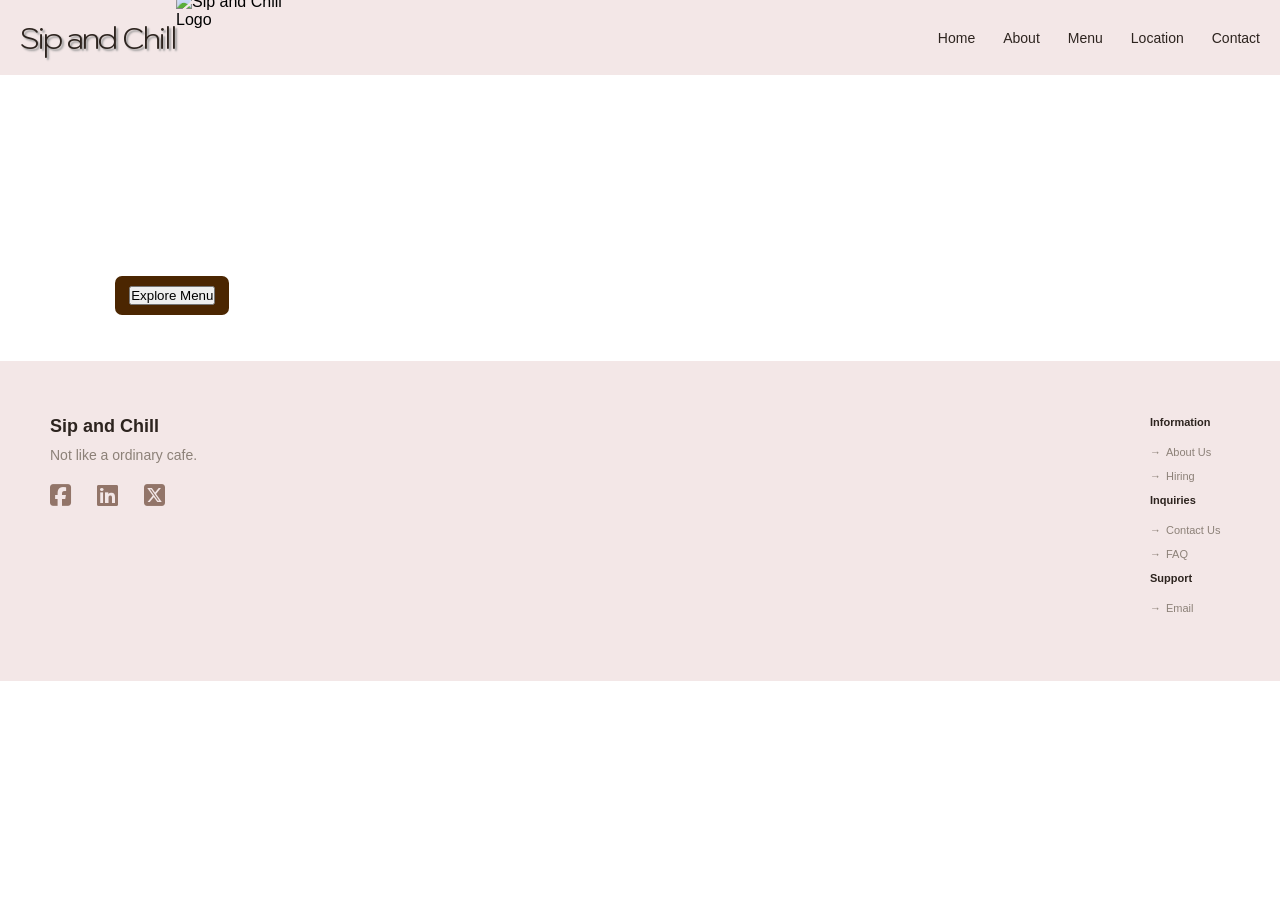
==== about.html @ 3f156aad "creation of other webpages Finalized the FAQ's sections aswell as the header and footer of each webp" ====
<!DOCTYPE html>
<html lang="en">
<head>
  <meta charset="UTF-8">
    <meta name="viewport" content="width=device-width, initial-scale=1.0">
     <!-- fonts pare -->
    <link rel="preconnect" href="https://fonts.googleapis.com">
    <link rel="preconnect" href="https://fonts.gstatic.com" crossorigin>
    <link href="https://fonts.googleapis.com/css2?family=Inspiration&family=Kodchasan:wght@300&display=swap" rel="stylesheet">
    <!-- icons pare -->
    <link rel="stylesheet" href="https://cdnjs.cloudflare.com/ajax/libs/font-awesome/6.5.1/css/all.min.css">
    <link rel="stylesheet" href="index.css">
    <title>About</title>
</head>
<body>
    <header>
        <!-- Sip and Chill Logo -->
        <div class="logo">
            <a href="index.html"><h1>Sip and Chill</h1></a>
            <img src="Sip_And_Chill_Logo.png" alt="Sip and Chill Logo" class="logo-img">
        </div>
 
        <nav>
            <a href="index.html">Home</a>
            <a href="about.html">About</a>
            <a href="menu.html">Menu</a>
            <a href="location.html">Location</a>
            <a href="contact.html">Contact</a>
        </nav>
    </header>

    <!-- Hero Section, explore menu, p -->
    <section class="hero">
            <div class="content">
                <h2>A place that<br>
                feels like home</h2>

                <a href="menu.html" class="btn"><button>Explore Menu</button></a>
            </div> 
            
    </section>













    
    <!-- Footer -->
    <footer class="footer">
        <div class="brand">
            <h2>Sip and Chill</h2>
            <p>Not like a ordinary cafe.</p>

            <!-- Social Media Icons -->   
            <div class="social-icons">
                <a href="https://facebook.com">
                    <i class="fa-brands fa-square-facebook"></i>
                </a>
                <a href="https://linkedin.com">
                    <i class="fa-brands fa-linkedin"></i>
                </a>                    
                <a href="https://x.com">
                    <i class="fa-brands fa-square-x-twitter"></i>
                </a>
            </div>
        </div>

        <!-- Footer Links -->
        <div class="Links">
            <div class="column">
                <h3>Information</h3>
                <a href="About.html">About Us</a>
                <a href="https://linkedin.com">Hiring</a>
            </div>

            <div class="column">
                <h3>Inquiries</h3>
                <a href="Contact.html">Contact Us</a>
                <a href="#FAQ">FAQ</a>
            </div>

            <div class="column">
                <h3>Support</h3>
                <a href="Contact.html">Email</a>
            </div>
        </div>
    </footer>
</body>
</html>
---- index.css ----
*{
    margin: 0;
    padding: 0;
    box-sizing: border-box;
}

html{
    scroll-behavior: smooth;
}

body{
    font-family: Arial, sans-serif;
}

    /* Header */
    header{
        height: 75px;
        background-color: #f3e7e7;
        display: flex;
        justify-content: space-between;
        align-items: center;
        padding: 0 20px;
    }
        /* Logo */
        .logo{
            display: flex;
            align-items: center;
        }

            .logo h1{
                font-family: 'Kodchasan', sans-serif;
                font-size: 30px;
                font-weight: 300;
                letter-spacing: -2px;
                text-shadow: 2px 2px 2px #999;
            }

            .logo a{
                text-decoration: none;
                color: #2d241f;
            }
            
            .logo-img{
                width: 110px;
                height: 90px;
                object-fit: contain;
                align-items: center;
            }
        
        /*navigation bar*/
        nav{
            display: flex;
            gap: 28px;
        }

                nav a{
                    text-decoration: none;
                    color: #2d241f;
                    font-size: 14px;
                    padding: 5px 0px;
                }

                nav a:hover{
                    color: #8c8178;
            }

        /* Hero Section */
        .hero{ 
            height: 286px;
            background-image: url('Hero 1.png');
            background-size: cover;
            background-position: center;
            position: relative;
        }
            .content{
                position: absolute;
                left: 9%;
                top: 30px;
            }
            .hero h2{
                font-family: 'Inspiration', cursive;
                font-weight: 400;
                font-size: 60px;
                color: white;
            }
            .btn{
                display: inline-block;
                background-color: #4b2601;
                color: white;
                text-decoration: none;
                border-radius: 7px;
                margin-top: 19px;
                padding: 10px 14px;
            }
    
    /* Featured Section */
    .featured-section{
        width: 90%;
        max-width: 1100px;   
        margin: 25px auto 0; 
    }

    .featured-title{
        font-family: Cursive;
        font-size: 35px;
        font-weight: normal;
        margin-bottom: 15px;
    }
        /*grid layout for featured items*/
        .featured-grid{
            display: grid;
            grid-template-columns: 1fr 1fr;
            gap: 20px;
        }

        .left-items{
            display: flex;
            flex-direction: column;
            gap: 20px;
        }

        /*card layout for featured items*/
        .item{
            background-color: #faf4eb;
            padding:12px 20px;
            border-radius: 12px;
            display: flex;
            flex-direction: column;
        }

        /*Iced Tea*/
        .Iced-Tea{
            height: 247px;
        }

        /*mocha*/
        .Cafe-Mocha{
            height: 247px;
        }

        /*chocolate drizzle croissant*/
        .Chocolate-Drizzle-Croissant{   
            height: 514px;
            
        }   

        /*item title*/  
        .item h3{
            text-align: center;
            font-size: 16px;
            margin-bottom: 8px;
        }

        .Chocolate-Drizzle-Croissant h3{
            margin-top: 15px;
            font-size: 24px;
        }

        /*images for featured items*/
        .item img{
            object-fit: contain;
            display: block;
            margin: auto;
        }

        .Iced-Tea img{
            width: 48%;
            border-radius: 10px;
        }

        .Cafe-Mocha img{
            width: 60%;
            border-radius: 10px;
        }

        .Chocolate-Drizzle-Croissant img{
            width: 100%;
            max-height: 400px;
            height: 400px;
        }
            
        /*item description*/
        .item p{    
            font-size: 14px;
            color: #777;
            font-style: italic;
            line-height: 1.4;
            margin-top: 10px;

        }

        .Chocolate-Drizzled-Croissant p{
            font-size: 13px;
            margin-top: 10px;
        }
    
        /*FAQ Section*/
    .FAQ {
        width: 90%;
        max-width: 1100px;
        margin: 120px auto 50px;
        display: grid;
        grid-template-columns: 40% 60%;
        gap: 30px;
        align-items: start;
    }

        .FAQ-header {
            padding: 5px;
        }

        .FAQ-title {
            font-size: 35px;
            font-weight: 700;
            line-height: 1.1;
            max-width: 300px;
            margin: 0;
        }

        .FAQ-list {
            display: flex;
            flex-direction: column;
            gap: 10px;
        }

        .FAQ-item {
            background-color: #faf4eb;
            border-radius: 12px;
            overflow: hidden;
            transition: background-color 0.2s ease;
        }

        .FAQ-question {
            width: 100%;
            border: none;
            outline: none;
            background-color: transparent;
            padding: 14px;
            display: flex;
            align-items: center;
            text-align: left;
            cursor: pointer;
            font-family: Arial, sans-serif;
            color: #111;
        }

        .FAQ-icon {
            width: 22px;
            min-width: 22px;
            color: #999;
            font-size: 12px;
            display: flex;
            align-items: center;
            justify-content: center;

            margin-right: 8px;
        }

        .Question {
            flex: 1;
            font-size: 15px;
            font-weight: 700;
            line-height: 1.3;
        }

        .FAQ-arrow {
            font-size: 11px;
            color: #888;
            margin-left: 10px;
            transition: transform 0.3s ease;
        }

        .FAQ-answer {
            max-height: 0;
            overflow: hidden;
            padding: 0 20px;
            opacity: 0;
            transition:
                max-height 0.35s ease,
                opacity 0.25s ease,
                padding 0.35s ease;
        }


        .FAQ-answer p {
            margin: 0;
            padding-left: 30px;
            padding-bottom: 15px;
            color: #666;
            font-size: 12px;
            line-height: 1.5;
        }

        .FAQ-item.active .FAQ-answer {
            max-height: 200px;
            opacity: 1;
            padding-top: 0;
        }


        .FAQ-item.active .FAQ-arrow {
            transform: rotate(180deg);
        }

        .FAQ-question:hover {
            background-color: #f7ede0;
        }







    /* Footer */
    .footer{
        background-color: #f3e7e7;
        min-height: 249px;
        padding:55px 50px;
        display: flex;
        justify-content: space-between;
        align-items: flex-start;
    }

        /* Left part of footer */
        .brand{
            width: 45%;
        }

            .brand h2{
                font-size: 18px;
                color: #2d241f;
                margin-bottom: 10px;
            }

            .brand p{
                font-size: 14px;
                color: #8c8178;
            }

            .social-icons{
                display: flex;
                gap:18px;
                margin-top: 20px; 
            }

            .social-icons a {
                text-decoration: none;
                margin-right: 8px;
            }

            .social-icons i {
                font-size: 1.5rem;
                color: #927569; 
            }       

        /* Right part of footer */
        .links{
            display: flex;
            gap: 75px;
            flex-direction: row;
            padding-right: 45px;
            flex-shrink: 0;
        }

            .column{
                min-width: 80px;
            }
            .column h3{
                font-size: 11px;
                color: #2d241f;
                margin-bottom: 18px;
                font-weight: 600;
            }

            .column a{
                display: block;
                text-decoration: none;
                color: #8c8178;
                font-size: 11px;
                margin-bottom: 12px;
            }

            .column a::before{
                content: "→";
                padding-right: 5px;
            }
            .column a:hover{
                color: #2d241f;
            }
    


    /* Media Queries */

    /*tablet*/
    @media (max-width: 768px){
    }
    
    /*mobile*/  
    @media (max-width: 480px){
    }
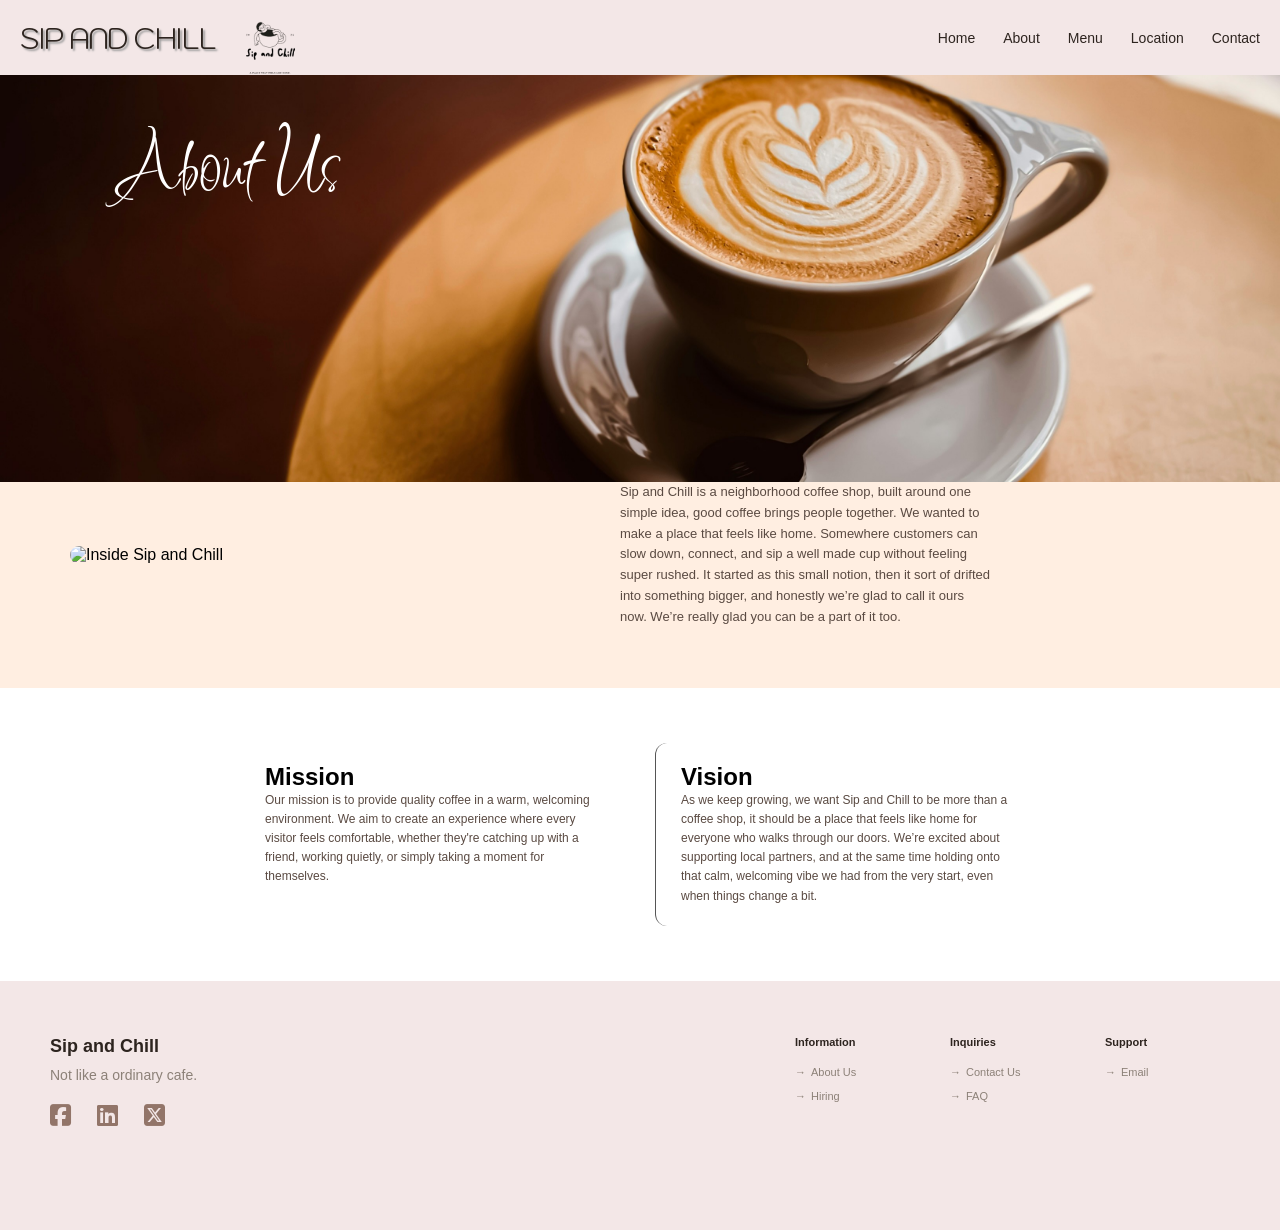
==== commit cd553184: "responsive hero and burger enhanced the hero section to adjust based on the device used as well as f" ====
--- a/about.html
+++ b/about.html
@@ -9,14 +9,14 @@
     <link href="https://fonts.googleapis.com/css2?family=Inspiration&family=Kodchasan:wght@300&display=swap" rel="stylesheet">
     <!-- icons pare -->
     <link rel="stylesheet" href="https://cdnjs.cloudflare.com/ajax/libs/font-awesome/6.5.1/css/all.min.css">
-    <link rel="stylesheet" href="index.css">
+    <link rel="stylesheet" href="about.css">
     <title>About</title>
 </head>
 <body>
     <header>
         <!-- Sip and Chill Logo -->
         <div class="logo">
-            <a href="index.html"><h1>Sip and Chill</h1></a>
+            <a href="index.html"><h1>SIP AND CHILL</h1></a>
             <img src="Sip_And_Chill_Logo.png" alt="Sip and Chill Logo" class="logo-img">
         </div>
  
@@ -27,31 +27,48 @@
             <a href="location.html">Location</a>
             <a href="contact.html">Contact</a>
         </nav>
+
+        <!-- Tablet and Phone -->
+        <div class="nav2">
+            <button class="list-button" onclick="toggleMenu()">
+                ☰
+            </button>
+
+            <div class="dropdown-list" id="dropdownList">
+                <a href="index.html">HOME</a>
+                <a href="about.html">ABOUT</a>
+                <a href="menu.html">MENU</a>
+                <a href="location.html">LOCATION</a>
+                <a href="contact.html">CONTACT</a>
+            </div>
+        </div>
+        
     </header>
 
-    <!-- Hero Section, explore menu, p -->
+    <!-- Hero Section, About Us, p -->
     <section class="hero">
             <div class="content">
-                <h2>A place that<br>
-                feels like home</h2>
-
-                <a href="menu.html" class="btn"><button>Explore Menu</button></a>
+                <h2>About Us</h2>
             </div> 
-            
     </section>
 
+    <section class="about-intro">
+        <img src="about-us.png" alt="Inside Sip and Chill">
+        <p>Sip and Chill is a neighborhood coffee shop, built around one simple idea, good coffee brings people together. We wanted to make a place that feels like home. Somewhere customers can slow down, connect, and sip a well made cup without feeling super rushed. It started as this small notion, then it sort of drifted into something bigger, and honestly we’re glad to call it ours now. We’re really glad you can be a part of it too.</p>
+    </section>
 
-
-
-
-
-
-
-
-
-
-
-
+    <!-- Mission and Vision -->
+     <section class="mission-vision">
+        <div class="mission">
+            <h2>Mission</h2>
+            <p>Our mission is to provide quality coffee in a warm, welcoming environment. We aim to create an experience where every visitor feels comfortable, whether they're catching up with a friend, working quietly, or simply taking a moment for themselves.</p>
+        </div>
+        <div class="vision">
+            <h2>Vision</h2>
+            <p>As we keep growing, we want Sip and Chill to be more than a coffee shop, it should be a place that feels like home for everyone who walks through our doors. We’re excited about supporting local partners, and at the same time holding onto that calm, welcoming vibe we had from the very start, even when things change a bit.
+            </p>
+        </div>
+    </section>
     
     <!-- Footer -->
     <footer class="footer">
@@ -74,7 +91,7 @@
         </div>
 
         <!-- Footer Links -->
-        <div class="Links">
+        <div class="links">
             <div class="column">
                 <h3>Information</h3>
                 <a href="About.html">About Us</a>
@@ -93,5 +110,26 @@
             </div>
         </div>
     </footer>
+
+    <!-- JavaScript for dropdown menu and FAQ toggle -->
+    <script>
+        <!--nav-->
+        function toggleMenu() {
+            const menu = document.getElementById("dropdownList");
+
+            if (menu.style.display === "block") {
+                menu.style.display = "none";
+            } else {
+                menu.style.display = "block";
+            }
+        }
+        <!--faq drop-->
+        document.querySelectorAll(".FAQ-question").forEach(button => {
+            button.addEventListener("click", () => {
+                button.parentElement.classList.toggle("active");
+            });
+        });
+    </script>
+    
 </body>
 </html>
--- a/about.css
+++ b/about.css
@@ -0,0 +1,420 @@
+*{
+    margin: 0;
+    padding: 0;
+    box-sizing: border-box;
+}
+
+html{
+    scroll-behavior: smooth;
+}
+
+body{
+    font-family: Arial, sans-serif;
+}
+
+    /* Header */
+    header{
+        height: 75px;
+        background-color: #f3e7e7;
+        display: flex;
+        justify-content: space-between;
+        align-items: center;
+        padding: 0 20px;
+    }
+        /* Logo */
+        .logo{
+            display: flex;
+            align-items: center;
+        }
+
+            .logo h1{
+                font-family: 'Kodchasan', sans-serif;
+                font-size: 30px;
+                font-weight: 300;
+                letter-spacing: -2px;
+                text-shadow: 2px 2px 2px #999;
+            }
+
+            .logo a{
+                text-decoration: none;
+                color: #2d241f;
+            }
+            
+            .logo-img{
+                width: 110px;
+                height: 90px;
+                object-fit: contain;
+                align-items: center;
+            }
+
+        /*nav laptop*/
+        nav{
+            display: flex;
+            gap: 28px;
+        }
+
+                nav a{
+                    text-decoration: none;
+                    color: #2d241f;
+                    font-size: 14px;
+                }
+
+                nav a:hover{
+                    color: #8c8178;
+                }
+
+                nav a:active{
+                    color: #4B2601;
+                    border-bottom: 4px solid #0088cc;
+                }
+        
+        /*nav phone*/
+        .nav2{
+                display: none;
+                position: relative;
+            }
+
+            .list-button{
+                background: none;
+                border: none;
+                font-size: 28px;
+                cursor: pointer;
+                color:#4B2601;
+            }
+
+            .dropdown-list {
+                display: none;
+                position: absolute;
+                right: 0;
+                top: 40px;
+                background-color: #ffffff;
+                width: 160px;
+                box-shadow: 0 4px 10px rgba(0, 0, 0, 0.15);
+                z-index: 100;
+            }
+
+            .dropdown-list a {
+                display: block;
+                padding: 14px 18px;
+                text-decoration: none;
+                color: #776e67;
+                font-size: 13px;
+            }
+
+            .dropdown-list a:hover {
+                background-color: #FCF5EC;
+                color: #4B2601;
+            }
+            
+        /* Hero Section */
+        .hero{ 
+            width: 100%;
+            aspect-ratio: 1280 / 407;
+            background-image: url('Hero 1.png');
+            background-position: center 40%;
+            background-size: cover;
+            background-repeat: no-repeat;
+            position: relative;
+        }
+            .content{
+                position: absolute;
+                left: 9%;
+                top: 10%;
+            }
+            .hero h2{
+                font-family: 'Inspiration', cursive;
+                font-weight: 400;
+                font-size: 60px;
+                font-size: clamp(26px, 6.5vw, 110px);
+                color: white;
+            }
+            .btn{
+                display: inline-block;
+                background-color: #4b2601;
+                color: white;
+                text-decoration: none;
+                font-size: clamp(11px, 1.4vw, 22px);
+                border-radius: 0.5em;
+                margin-top: 1.2em;
+                padding: 0.6em 0.9em;
+            }
+
+        /* About us */
+        .about-title{
+            background-color: #ffebdc;
+            padding: 60px 70px 30px;
+        }
+
+            .about-title h2{
+                font-family: 'Inspiration', cursive;
+                font-weight: 400;
+                font-size: 48px;
+                color: #2d241f;
+            }
+
+        /* About us (image + text) */
+        .about-intro{
+            background-color: #ffeee1;
+            padding: 0 70px 60px;
+            display: flex;
+            align-items: center;
+            gap: 70px;
+        }
+
+            .about-intro img{
+                width: 50%;
+                max-width: 480px;
+                border-radius: 12px;
+                display: block;
+            }
+
+            .about-intro p{
+                flex: 1;
+                max-width: 370px;
+                font-size: 13px;
+                line-height: 1.6;
+                color: #5a4a42;
+            }
+
+        /* Mission and Vision */
+        .mission-vision{
+            background-color: white;
+            padding: 55px 70px;
+            display: flex;
+            justify-content: center;
+            gap: 30px;
+        }
+
+            .mission, .vision{
+                flex: 1;
+                max-width: 380px;
+                padding: 20px;
+                border-radius: 12px;
+                transition: transform 0.35s cubic-bezier(0.34, 1.56, 0.64, 1),
+                            box-shadow 0.35s ease;
+            }
+
+            .vision{
+                border-left: 1px solid #555;    /* vertical divider */
+                padding-left: 25px;            
+            }
+
+            .mission-vision h3{
+                font-size: 22px;
+                font-weight: 700;
+                margin-bottom: 8px;
+                color: #000;
+            }
+
+            .mission-vision p{
+                font-size: 12px;
+                line-height: 1.6;
+                color: #5a4a42;
+            }
+
+            /* bounce hover */
+            @media (hover: hover){
+                .mission:hover,
+                .vision:hover{
+                    transform: translateY(-8px);
+                    box-shadow: 0 10px 20px rgba(0, 0, 0, 0.12);
+                }
+            }
+
+            /* respect "reduce motion" system setting */
+            @media (prefers-reduced-motion: reduce){
+                .mission,
+                .vision{
+                    transition: none;
+                }
+            }
+                    
+            .hero-about{
+                background-image: url('about-us.png');
+                background-position: right center;
+            }
+
+
+            .hero-about .content{
+                top: 50%;
+                transform: translateY(-50%);
+            }
+
+            .hero-about h2{
+                font-size: 64px;
+            }
+    
+
+    /* Footer */
+    .footer{
+        background-color: #f3e7e7;
+        min-height: 249px;
+        padding:55px 50px;
+        display: flex;
+        justify-content: space-between;
+        align-items: flex-start;
+    }
+
+        /* Left part of footer */
+        .brand{
+            width: 45%;
+        }
+
+            .brand h2{
+                font-size: 18px;
+                color: #2d241f;
+                margin-bottom: 10px;
+            }
+
+            .brand p{
+                font-size: 14px;
+                color: #8c8178;
+            }
+
+            .social-icons{
+                display: flex;
+                gap:18px;
+                margin-top: 20px; 
+            }
+
+            .social-icons a {
+                text-decoration: none;
+                margin-right: 8px;
+            }
+
+            .social-icons i {
+                font-size: 1.5rem;
+                color: #927569; 
+            }       
+
+        /* Right part of footer */
+        .links{
+            display: flex;
+            gap: 75px;
+            flex-direction: row;
+            padding-right: 45px;
+            flex-shrink: 0;
+        }
+
+            .column{
+                min-width: 80px;
+            }
+            .column h3{
+                font-size: 11px;
+                color: #2d241f;
+                margin-bottom: 18px;
+                font-weight: 600;
+            }
+
+            .column a{
+                display: block;
+                text-decoration: none;
+                color: #8c8178;
+                font-size: 11px;
+                margin-bottom: 12px;
+            }
+
+            .column a::before{
+                content: "→";
+                padding-right: 5px;
+            }
+            .column a:hover{
+                color: #2d241f;
+            }
+    
+
+
+    /* Media Queries */
+
+    /*tablet*/
+    @media (max-width: 1279px){
+        .hero{
+            height: 250px;
+        }
+
+        .hero-about h2{
+            font-size: 52px;
+        }
+
+        .mission-vision {
+            padding: 40px;
+        }
+    }
+
+    /*mobile*/
+    @media (max-width: 480px){
+        .hero{
+            height: 190px;
+        }
+
+        .hero .content{
+            left: 7%;
+        }
+
+        .hero h2{
+            font-size: 28px;
+        }
+
+        .hero-about h2{
+            font-size: 32px;
+        }
+        
+        /*header, nav, and hero*/
+        header {
+        height: 65px;
+        padding: 0 12px;
+        }
+
+        .hero{
+            aspect-ratio: 4 / 3;
+        }
+        .hero h2{
+            font-size: clamp(24px, 10vw, 44px);
+        }
+        .btn{
+            font-size: clamp(11px, 3.4vw, 15px);
+        }
+
+        .logo h1 {
+            font-size: 22px;
+            letter-spacing: -1px;
+        }
+
+            .logo-img {
+                width: 55px;
+                height: 55px;
+            }
+
+        nav {
+            display: none;
+        }
+
+        .nav2 {
+            display: block;
+        }
+
+            .dropdown-list {
+                width: 150px;
+            }
+        
+        .mission-vision{
+        flex-direction: column;     
+        padding: 30px 20px;
+        gap: 25px;
+        }
+
+        .mission,
+        .vision{
+            max-width: none;
+        }
+
+        .vision{
+            border-left: none;          
+            padding: 20px;              
+        }
+
+        .mission-vision h3{
+            font-size: 18px;
+        }
+    }
+
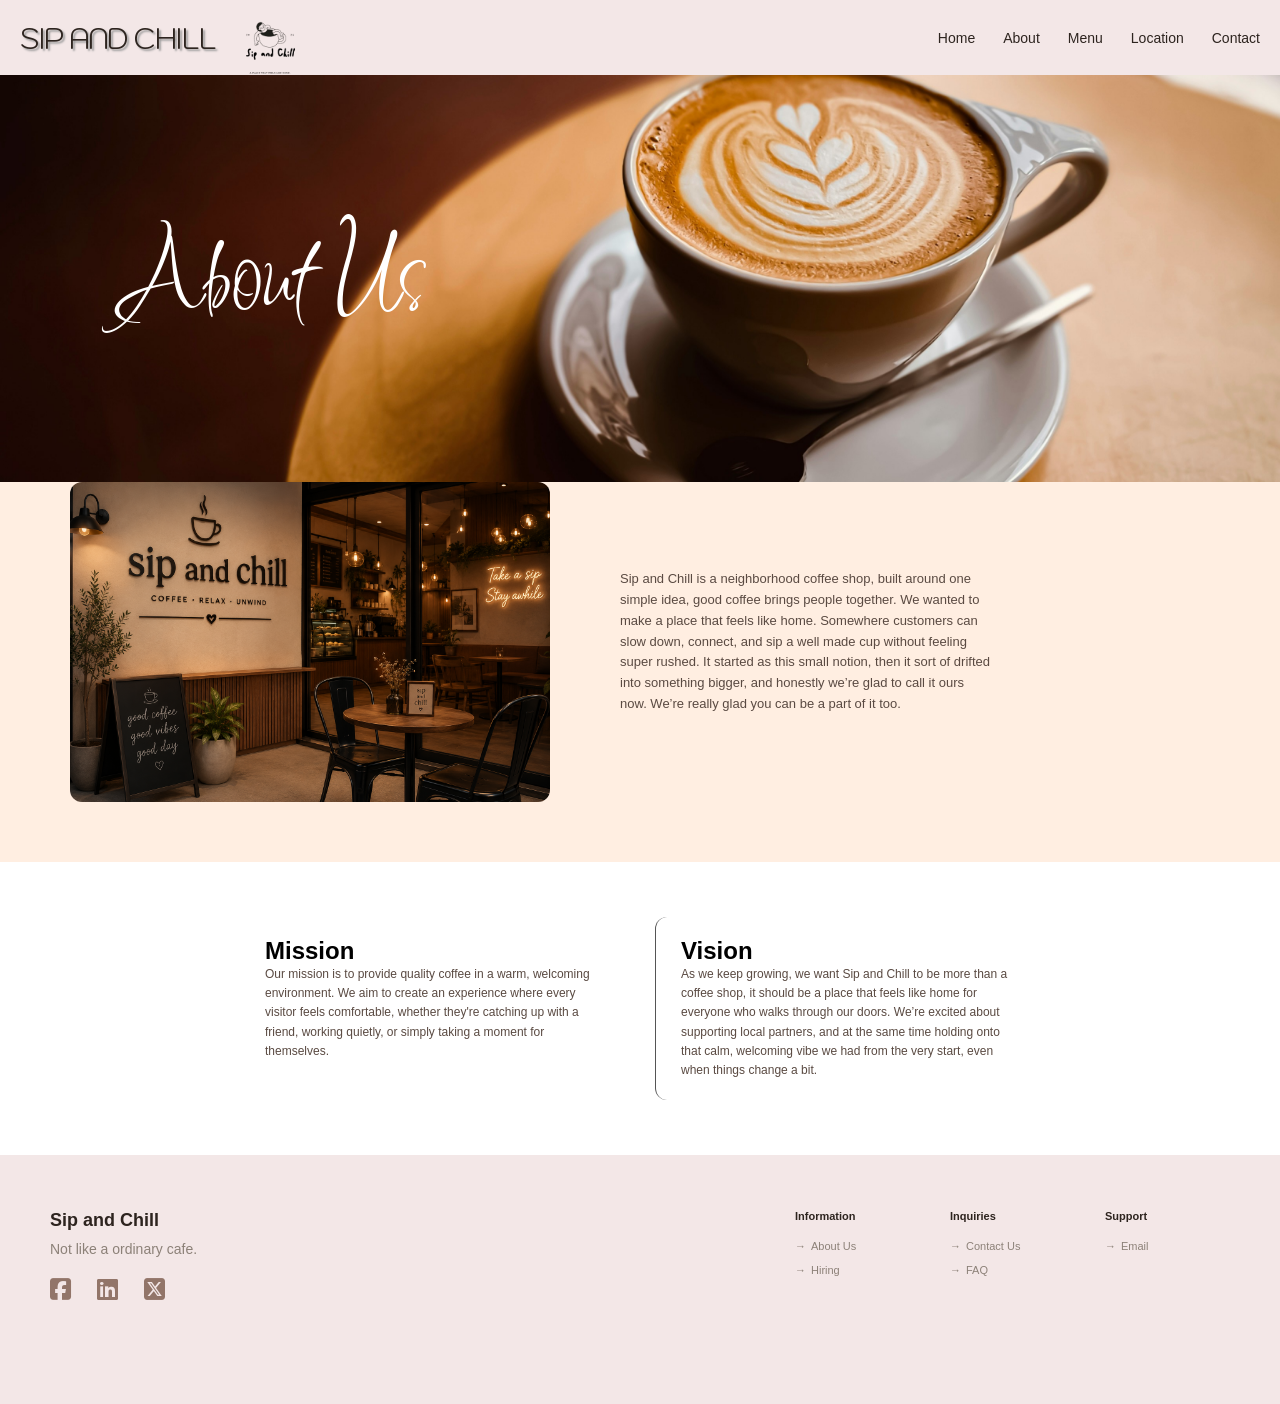
==== commit 886c52fb: "CONSISTENT ELEMENTS made the header, navbar, and hero sections consistent all throughout different p" ====
--- a/about.html
+++ b/about.html
@@ -53,7 +53,7 @@
     </section>
 
     <section class="about-intro">
-        <img src="about-us.png" alt="Inside Sip and Chill">
+        <img src="interior.png" alt="Inside Sip and Chill">
         <p>Sip and Chill is a neighborhood coffee shop, built around one simple idea, good coffee brings people together. We wanted to make a place that feels like home. Somewhere customers can slow down, connect, and sip a well made cup without feeling super rushed. It started as this small notion, then it sort of drifted into something bigger, and honestly we’re glad to call it ours now. We’re really glad you can be a part of it too.</p>
     </section>
 
@@ -130,6 +130,6 @@
             });
         });
     </script>
-    
+
 </body>
 </html>
--- a/about.css
+++ b/about.css
@@ -119,13 +119,13 @@
             .content{
                 position: absolute;
                 left: 9%;
-                top: 10%;
+                top: 50%;                      
+                transform: translateY(-50%);   
             }
             .hero h2{
                 font-family: 'Inspiration', cursive;
                 font-weight: 400;
-                font-size: 60px;
-                font-size: clamp(26px, 6.5vw, 110px);
+                font-size: clamp(36px, 9vw, 150px);
                 color: white;
             }
             .btn{
@@ -327,38 +327,22 @@
     /* Media Queries */
 
     /*tablet*/
-    @media (max-width: 1279px){
-        .hero{
-            height: 250px;
-        }
-
-        .hero-about h2{
-            font-size: 52px;
-        }
-
-        .mission-vision {
-            padding: 40px;
+    @media (max-width: 768px){
+
+        .footer{
+            flex-direction: column;
+            gap: 40px;
+            padding: 40px 30px;
         }
     }
-
-    /*mobile*/
+    
+    /*mobile*/  
     @media (max-width: 480px){
-        .hero{
-            height: 190px;
-        }
-
-        .hero .content{
-            left: 7%;
-        }
-
-        .hero h2{
-            font-size: 28px;
-        }
-
-        .hero-about h2{
-            font-size: 32px;
-        }
-        
+        body{
+            width: 100%;
+            max-width: 100%;
+            overflow-x: hidden;
+        }
         /*header, nav, and hero*/
         header {
         height: 65px;
@@ -366,13 +350,11 @@
         }
 
         .hero{
-            aspect-ratio: 4 / 3;
+            aspect-ratio: 16 / 9;
+            background-position: center 40%;
         }
         .hero h2{
             font-size: clamp(24px, 10vw, 44px);
-        }
-        .btn{
-            font-size: clamp(11px, 3.4vw, 15px);
         }
 
         .logo h1 {
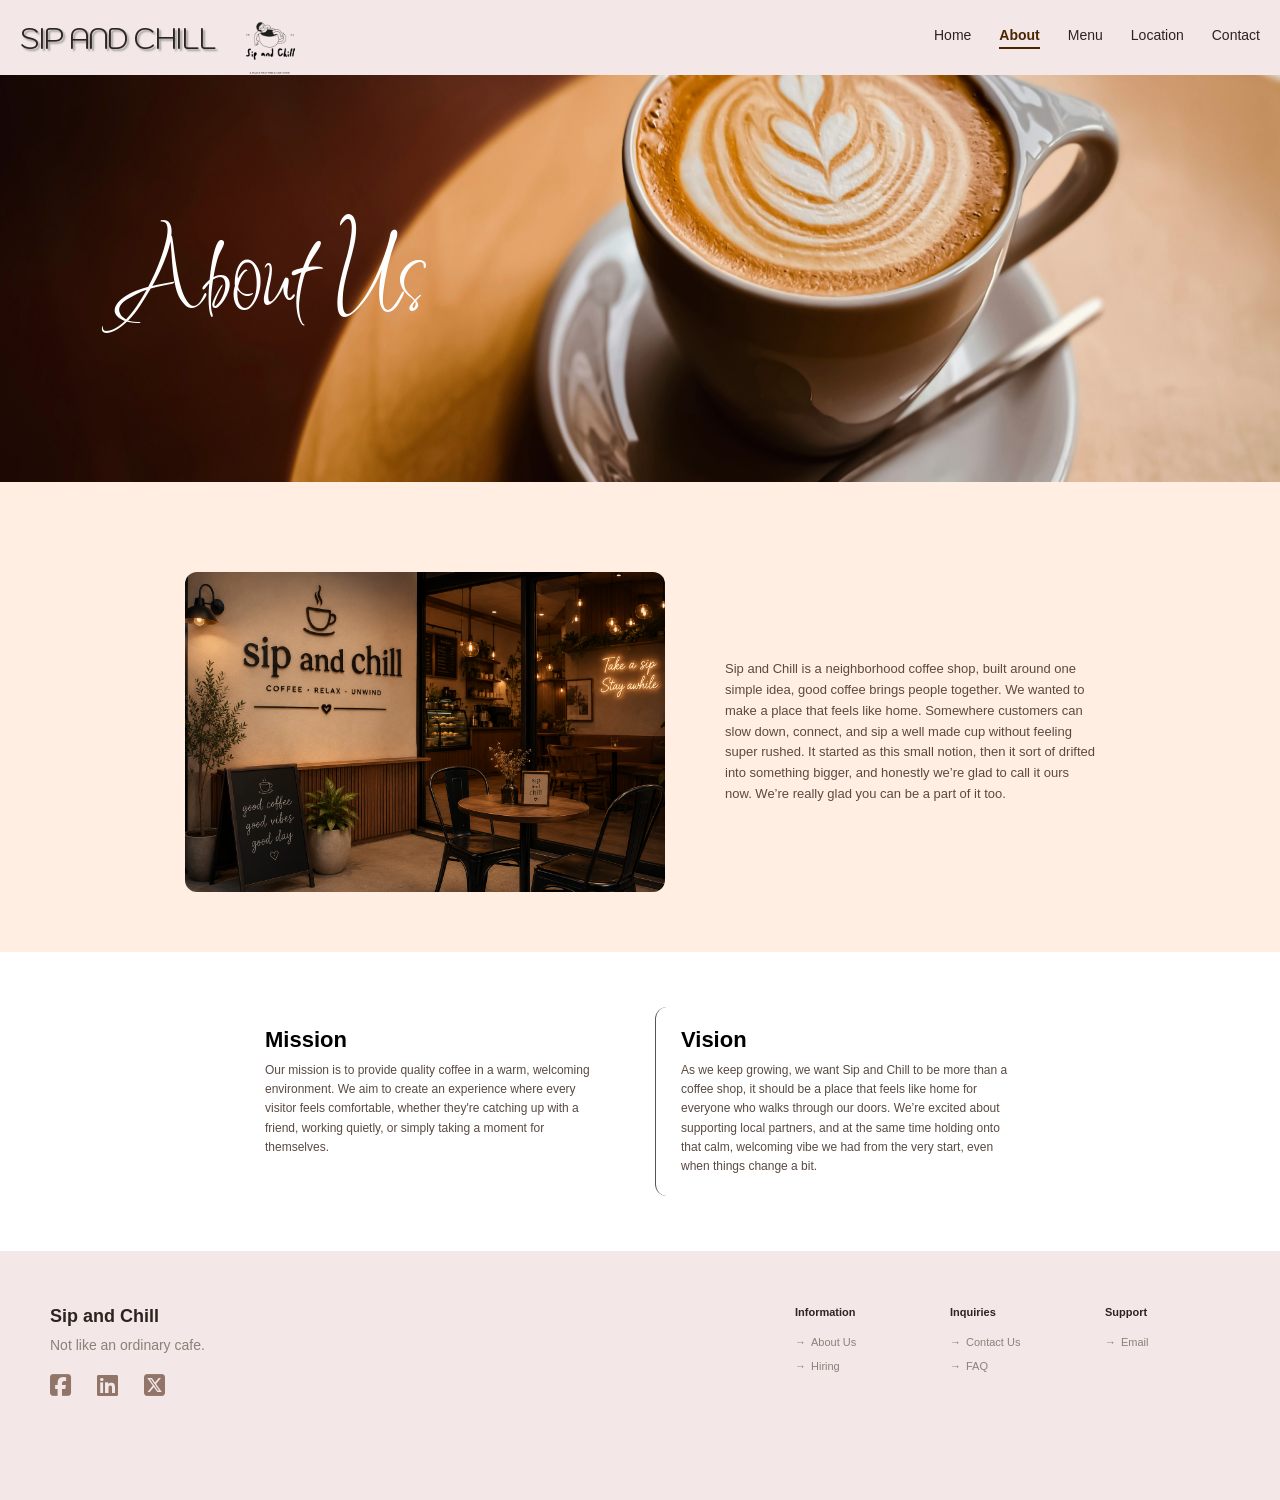
==== commit fc1be4a9: "90 % DONE fully optimized and finalized consistencies of all elements and added the menu page" ====
--- a/about.html
+++ b/about.html
@@ -22,7 +22,7 @@
  
         <nav>
             <a href="index.html">Home</a>
-            <a href="about.html">About</a>
+            <a href="about.html" class="current">About</a>
             <a href="menu.html">Menu</a>
             <a href="location.html">Location</a>
             <a href="contact.html">Contact</a>
@@ -36,7 +36,7 @@
 
             <div class="dropdown-list" id="dropdownList">
                 <a href="index.html">HOME</a>
-                <a href="about.html">ABOUT</a>
+                <a href="about.html" class="current">ABOUT</a>
                 <a href="menu.html">MENU</a>
                 <a href="location.html">LOCATION</a>
                 <a href="contact.html">CONTACT</a>
@@ -52,10 +52,15 @@
             </div> 
     </section>
 
+    <section class="about-title">
+    </section>
+    
     <section class="about-intro">
         <img src="interior.png" alt="Inside Sip and Chill">
         <p>Sip and Chill is a neighborhood coffee shop, built around one simple idea, good coffee brings people together. We wanted to make a place that feels like home. Somewhere customers can slow down, connect, and sip a well made cup without feeling super rushed. It started as this small notion, then it sort of drifted into something bigger, and honestly we’re glad to call it ours now. We’re really glad you can be a part of it too.</p>
     </section>
+
+    
 
     <!-- Mission and Vision -->
      <section class="mission-vision">
@@ -74,7 +79,7 @@
     <footer class="footer">
         <div class="brand">
             <h2>Sip and Chill</h2>
-            <p>Not like a ordinary cafe.</p>
+            <p>Not like an ordinary cafe.</p>
 
             <!-- Social Media Icons -->   
             <div class="social-icons">
@@ -101,7 +106,7 @@
             <div class="column">
                 <h3>Inquiries</h3>
                 <a href="Contact.html">Contact Us</a>
-                <a href="#FAQ">FAQ</a>
+                <a href="index.html#FAQ">FAQ</a>
             </div>
 
             <div class="column">
--- a/about.css
+++ b/about.css
@@ -66,6 +66,13 @@
                 nav a:active{
                     color: #4B2601;
                     border-bottom: 4px solid #0088cc;
+                }
+
+                nav a.current{
+                    color: #4B2601;
+                    font-weight: 700;
+                    border-bottom: 2px solid #4B2601;
+                    padding-bottom: 4px;
                 }
         
         /*nav phone*/
@@ -104,6 +111,12 @@
             .dropdown-list a:hover {
                 background-color: #FCF5EC;
                 color: #4B2601;
+            }
+
+            .dropdown-list a.current{
+                background-color: #FCF5EC;
+                color: #4B2601;
+                font-weight: 700;
             }
             
         /* Hero Section */
@@ -128,29 +141,14 @@
                 font-size: clamp(36px, 9vw, 150px);
                 color: white;
             }
-            .btn{
-                display: inline-block;
-                background-color: #4b2601;
-                color: white;
-                text-decoration: none;
-                font-size: clamp(11px, 1.4vw, 22px);
-                border-radius: 0.5em;
-                margin-top: 1.2em;
-                padding: 0.6em 0.9em;
-            }
+
 
         /* About us */
         .about-title{
-            background-color: #ffebdc;
+            background-color: #ffeee1;
             padding: 60px 70px 30px;
         }
 
-            .about-title h2{
-                font-family: 'Inspiration', cursive;
-                font-weight: 400;
-                font-size: 48px;
-                color: #2d241f;
-            }
 
         /* About us (image + text) */
         .about-intro{
@@ -199,7 +197,7 @@
                 padding-left: 25px;            
             }
 
-            .mission-vision h3{
+            .mission-vision h2{
                 font-size: 22px;
                 font-weight: 700;
                 margin-bottom: 8px;
@@ -325,7 +323,36 @@
 
 
     /* Media Queries */
-
+    /* desktop */
+    @media (min-width: 1280px){
+        .about-title,
+        .about-intro{
+            padding-left: calc((100% - 1000px) / 2);
+            padding-right: calc((100% - 1000px) / 2);
+        }
+        .about-intro{
+            justify-content: center;
+            gap: 60px;
+        }
+    }
+
+    /*stacking for tablet and mobile*/
+    @media (max-width: 1279px){
+        .about-intro{
+            flex-direction: column;
+            align-items: stretch;
+            padding: 0 70px 40px;
+            gap: 20px;
+        }
+        .about-intro img{
+            width: 100%;
+            max-width: none;
+        }
+        .about-intro p{
+            max-width: none;
+        }
+    }
+    
     /*tablet*/
     @media (max-width: 768px){
 
@@ -379,6 +406,16 @@
                 width: 150px;
             }
         
+        .about-title{
+            padding: 30px 20px 15px;
+        }
+        .about-title h2{
+            font-size: 36px;
+        }
+        .about-intro{
+            padding: 0 20px 30px;
+        }
+        
         .mission-vision{
         flex-direction: column;     
         padding: 30px 20px;
@@ -395,8 +432,32 @@
             padding: 20px;              
         }
 
-        .mission-vision h3{
+        .mission-vision h2{
             font-size: 18px;
         }
-    }
-
+
+        /*footer*/
+        .footer {
+            min-height: auto;
+            padding: 30px 20px;
+            flex-direction: column;
+            gap: 30px;
+        }
+
+            .brand {
+                width: 100%;
+            }
+
+            .links {
+                width: 100%;
+                padding-right: 0;
+                display: flex;
+                flex-wrap: wrap;
+                gap: 25px;
+            }
+
+            .column {
+                min-width: 75px;
+            }
+    }
+
